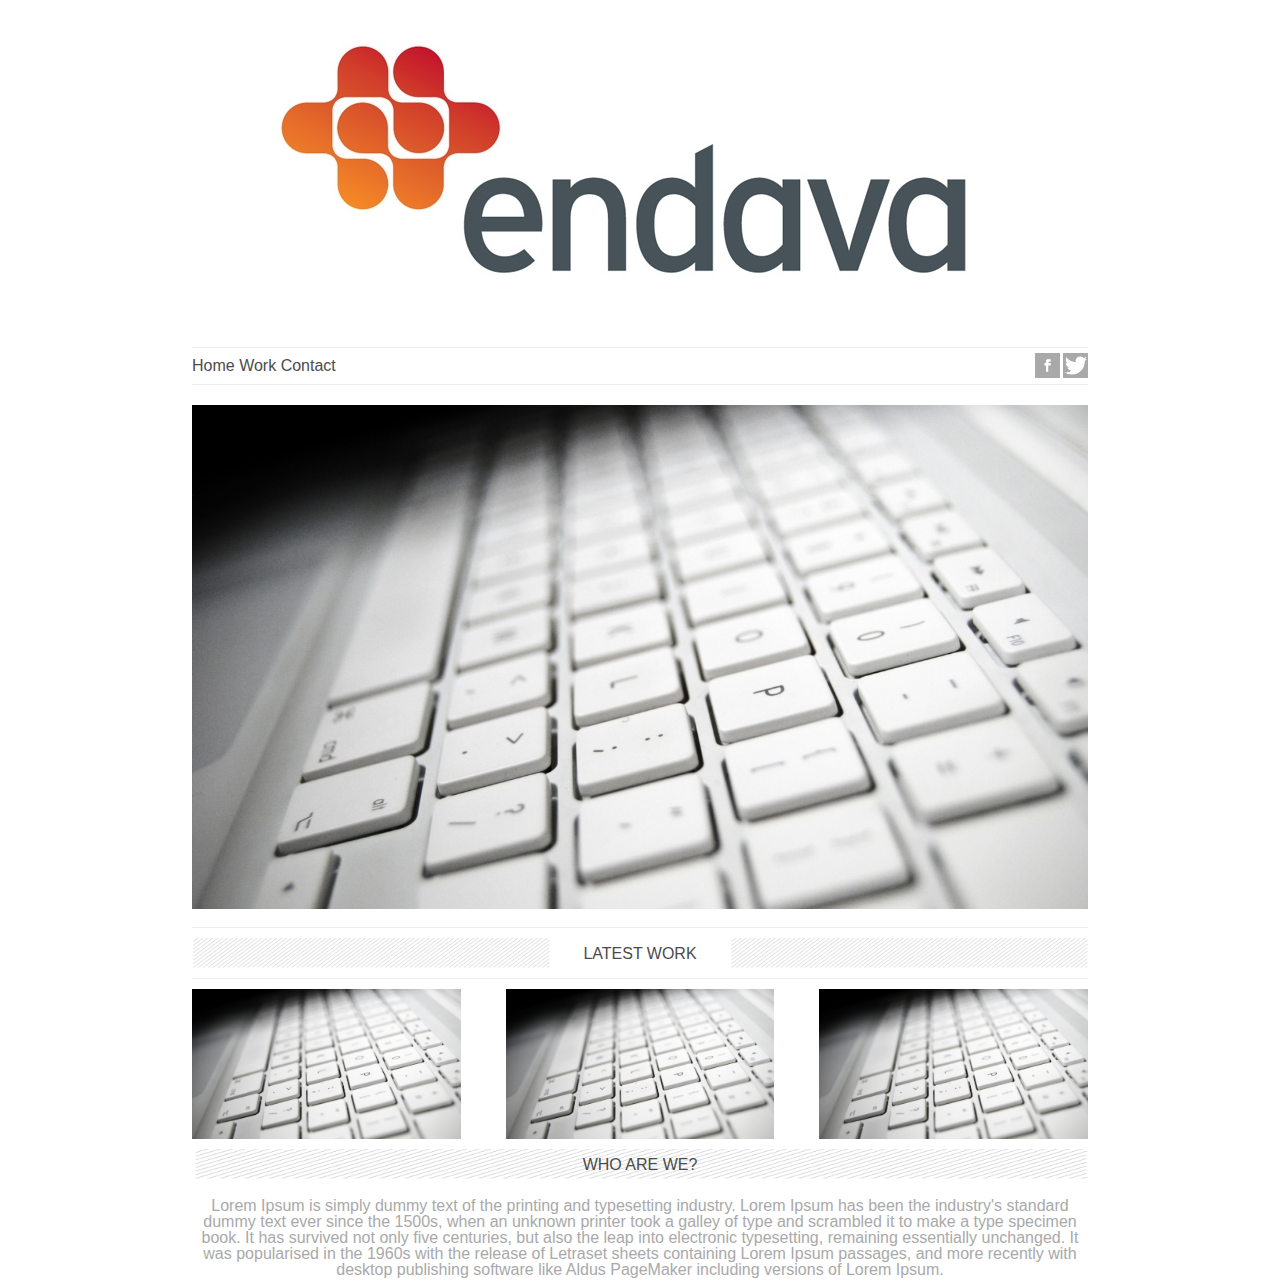
==== UI/Homework1/index.html @ 07d2d4e2 "Update" ====
<!DOCTYPE html>
<html>
<head>
	<link rel="stylesheet" type="text/css" href="normalize.css">
	<link rel="stylesheet" type="text/css" href="mystyle.css">
</head>

<body>

	<header>
		<center id ="logo">
			<img src="endava.jpg">
		</center>

		<nav>	
			<li>Home</li>
			<li>Work</li>
			<li>Contact</li>
			<li>
				<div><img src="twitter.png"></div>
			</li>
			<li>
				<div><img src="facebook.png"></div>
			</li>
		</nav>
	</header>

	<div class="content">
		<div id="main_image">
			<img src="keyboard.jpg">
		</div>

		<div class="line" id="line1">
			<img src="line.png">
			<div>LATEST WORK</div>
			<img src="line.png">
		</div>
		<div>
			<img src="keyboard.jpg">
			<img src="keyboard.jpg">
			<img src="keyboard.jpg">
		</div>

		<div>
			<img src="line.png">
			<div>WHO ARE WE?</div>
		</div>

		<div>
			Lorem Ipsum is simply dummy text of the printing and typesetting industry. Lorem Ipsum has been the industry's standard dummy text ever since the 1500s, when an unknown printer took a galley of type and scrambled it to make a type specimen book. It has survived not only five centuries, but also the leap into electronic typesetting, remaining essentially unchanged. It was popularised in the 1960s with the release of Letraset sheets containing Lorem Ipsum passages, and more recently with desktop publishing software like Aldus PageMaker including versions of Lorem Ipsum.
		</div>

	</div>
	<footer>
		
	</footer>
</body>
</html>
---- UI/Homework1/mystyle.css ----
body {
		margin: 5px 15% 5px 15%;
		font-family: 'Source Sans Pro', sans-serif;
		color: #4b4b4b;
	}

	li {
		    display: inline;
	}

	/*header*/
	#id > img {
		max-height: 150px;
	}

	body > header > nav {
		border-top-style: ridge;
		border-bottom-style: ridge;
		margin-bottom: 5px;
		padding-bottom: 10px;
		padding-top: 10px;
		border-bottom-width: 1px;
		border-top-width: 1px;
	}

	body > header > nav > li > div {
		float: right;
		display: flex;
	}

	body > header > nav > li:nth-child(5) > div{
		margin-right: 3px;
	}

	body > header > nav > li > div > img {
		height: 25px;
		width: 25px;
		background: darkgray;
		position: relative;
		top: -5px;
	}
	body > header > nav > li > div > img:hover{
		background: cornflowerblue;
	}

	/*content*/

	/*1st line*/
	#main_image > img {
		width: 100%;
		margin-top: 15px;
		margin-bottom: 15px;
	}

	/*2nd line*/

	body > div > div.line {
		display: inline-flex;
		max-height: 30px;
		padding-bottom: 10px;
		padding-top: 10px;
		border-bottom-style: ridge;
		border-top-style: ridge;
		border-bottom-width: 1px;
		border-top-width: 1px;
	}

	#line1{
		
	}

	.line > img{
		width: 40%;
	}

	.line > div{
		width: 20%;
		text-align: center;
		padding-top: 8px;
	}

	/*3nd line*/

	body > div > div:nth-child(3) { 
		display: inline-flex;
		max-height: 150px;
		padding-top: 10px;
		padding-bottom: 10px;
	}

	body > div > div:nth-child(3) > img{
		width: 30%;
	}

	body > div > div:nth-child(3) > img:nth-child(3){
		margin-left: auto;
	}
	body > div > div:nth-child(3) > img:nth-child(1){
		margin-right: auto;
	}

	/*4nd line*/
	body > div > div:nth-child(4) {
		width: 100%;
	}

	body > div > div:nth-child(4) > img{
		width: 100%;
		max-height: 30px;
	}

	body > div > div:nth-child(4) > div{
		position: relative;
		top: -25px;
		text-align: center;
	}
	body > div > div:nth-child(5){
		text-align: -webkit-center;
		color: darkgray;
	}
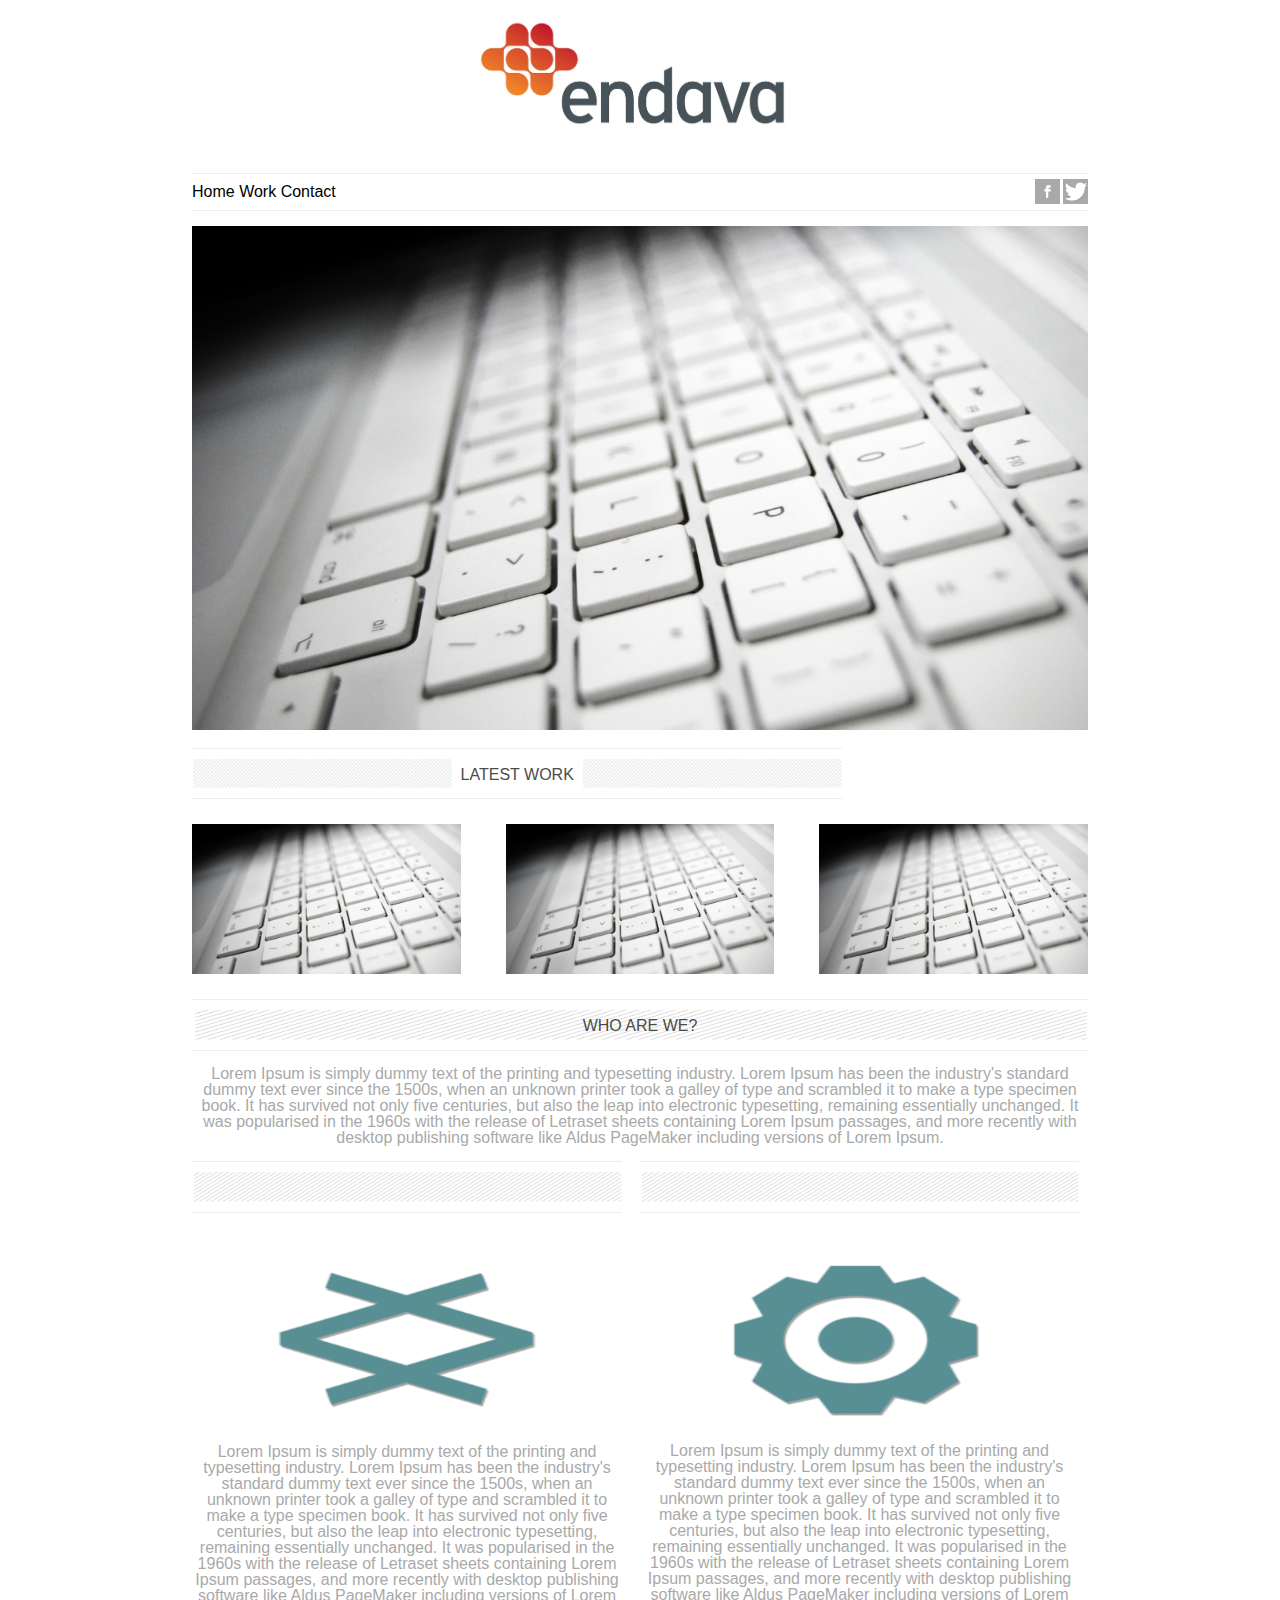
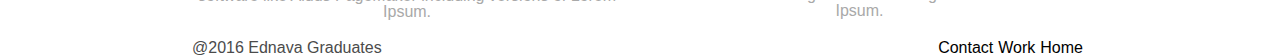
==== commit f6199a57: "no message" ====
--- a/UI/Homework1/index.html
+++ b/UI/Homework1/index.html
@@ -1,8 +1,10 @@
 <!DOCTYPE html>
 <html>
 <head>
+	<meta name="viewport" content="width=device-width, initial-scale=1">
 	<link rel="stylesheet" type="text/css" href="normalize.css">
 	<link rel="stylesheet" type="text/css" href="mystyle.css">
+	<meta charset="utf-8">
 </head>
 
 <body>
@@ -12,10 +14,10 @@
 			<img src="endava.jpg">
 		</center>
 
-		<nav>	
-			<li>Home</li>
-			<li>Work</li>
-			<li>Contact</li>
+		<nav class="line" id= "line0">	
+			<li><a href="url">Home</a></li>
+			<li><a href="url">Work</a></li>
+			<li><a href="url">Contact</a></li>
 			<li>
 				<div><img src="twitter.png"></div>
 			</li>
@@ -25,34 +27,56 @@
 		</nav>
 	</header>
 
-	<div class="content">
+	<div id="content">
 		<div id="main_image">
 			<img src="keyboard.jpg">
 		</div>
 
-		<div class="line" id="line1">
+		<div class="line col-xs-12" id="line1">
 			<img src="line.png">
 			<div>LATEST WORK</div>
 			<img src="line.png">
 		</div>
-		<div>
+		<div id="pic">
 			<img src="keyboard.jpg">
 			<img src="keyboard.jpg">
 			<img src="keyboard.jpg">
 		</div>
 
-		<div>
+		<div class="line" id="line2">
 			<img src="line.png">
-			<div>WHO ARE WE?</div>
+			<p>WHO ARE WE?</p>
 		</div>
 
-		<div>
+		<p id="text1">
 			Lorem Ipsum is simply dummy text of the printing and typesetting industry. Lorem Ipsum has been the industry's standard dummy text ever since the 1500s, when an unknown printer took a galley of type and scrambled it to make a type specimen book. It has survived not only five centuries, but also the leap into electronic typesetting, remaining essentially unchanged. It was popularised in the 1960s with the release of Letraset sheets containing Lorem Ipsum passages, and more recently with desktop publishing software like Aldus PageMaker including versions of Lorem Ipsum.
+		</p>
+
+		<div id="line3">
+			<div id="col1">
+				<img src="line.png" class="line">
+				<img src="arc.png">
+				<p id="text1">
+			Lorem Ipsum is simply dummy text of the printing and typesetting industry. Lorem Ipsum has been the industry's standard dummy text ever since the 1500s, when an unknown printer took a galley of type and scrambled it to make a type specimen book. It has survived not only five centuries, but also the leap into electronic typesetting, remaining essentially unchanged. It was popularised in the 1960s with the release of Letraset sheets containing Lorem Ipsum passages, and more recently with desktop publishing software like Aldus PageMaker including versions of Lorem Ipsum.
+				</p>
+			</div>
+			<div id="col2"></div> 
+			<div id="col3">
+				<img src="line.png" class="line">
+				<img src="rotita.png">
+				<p id="text1">
+			Lorem Ipsum is simply dummy text of the printing and typesetting industry. Lorem Ipsum has been the industry's standard dummy text ever since the 1500s, when an unknown printer took a galley of type and scrambled it to make a type specimen book. It has survived not only five centuries, but also the leap into electronic typesetting, remaining essentially unchanged. It was popularised in the 1960s with the release of Letraset sheets containing Lorem Ipsum passages, and more recently with desktop publishing software like Aldus PageMaker including versions of Lorem Ipsum.
+				</p>
+			</div>
 		</div>
-
 	</div>
 	<footer>
-		
+		<nav>
+			<li>@2016 Ednava Graduates</li>
+			<li><a href="url">Home</a></li>
+			<li><a href="url">Work</a></li>
+			<li><a href="url">Contact</a></li>
+		</nav>
 	</footer>
 </body>
-</html>																																																																																																																																																					+</html>					--- a/UI/Homework1/mystyle.css
+++ b/UI/Homework1/mystyle.css
@@ -9,38 +9,32 @@
 	}
 
 	/*header*/
-	#id > img {
+	#logo > img {
 		max-height: 150px;
-	}
-
-	body > header > nav {
-		border-top-style: ridge;
-		border-bottom-style: ridge;
-		margin-bottom: 5px;
-		padding-bottom: 10px;
-		padding-top: 10px;
-		border-bottom-width: 1px;
-		border-top-width: 1px;
-	}
-
-	body > header > nav > li > div {
+		max-width: 100%;
+	}
+
+	#line0 > li > div {
 		float: right;
 		display: flex;
 	}
 
-	body > header > nav > li:nth-child(5) > div{
+	#line0 > li:nth-child(5) > div{
 		margin-right: 3px;
 	}
 
-	body > header > nav > li > div > img {
+	#line0 > li > div > img {
 		height: 25px;
 		width: 25px;
 		background: darkgray;
 		position: relative;
 		top: -5px;
 	}
-	body > header > nav > li > div > img:hover{
+	#line0 > li > div > img:hover{
 		background: cornflowerblue;
+	}
+	a:hover{
+		color: cornflowerblue;
 	}
 
 	/*content*/
@@ -48,80 +42,180 @@
 	/*1st line*/
 	#main_image > img {
 		width: 100%;
+	}
+
+	/*2nd line*/
+
+	.line {
+		max-height: 30px;
+		padding-bottom: 10px;
+		padding-top: 10px;
+		border-style: ridge;
+		border-bottom-width: 1px;
+		border-top-width: 1px;
 		margin-top: 15px;
 		margin-bottom: 15px;
 	}
 
-	/*2nd line*/
-
-	body > div > div.line {
+	.line > img{
+		max-height: 30px;
+	}
+
+	#line1{
 		display: inline-flex;
-		max-height: 30px;
-		padding-bottom: 10px;
-		padding-top: 10px;
-		border-bottom-style: ridge;
-		border-top-style: ridge;
-		border-bottom-width: 1px;
-		border-top-width: 1px;
-	}
-
-	#line1{
-		
-	}
-
-	.line > img{
+	}
+
+	#line1 > img{
 		width: 40%;
 	}
 
-	.line > div{
+	#line1 > div{
 		width: 20%;
 		text-align: center;
 		padding-top: 8px;
 	}
 
-	/*3nd line*/
-
-	body > div > div:nth-child(3) { 
+	/*3rd line*/
+
+	#pic { 
 		display: inline-flex;
 		max-height: 150px;
 		padding-top: 10px;
 		padding-bottom: 10px;
 	}
 
-	body > div > div:nth-child(3) > img{
+	#pic > img{
 		width: 30%;
 	}
 
-	body > div > div:nth-child(3) > img:nth-child(3){
+	#pic > img:nth-child(3){
 		margin-left: auto;
 	}
-	body > div > div:nth-child(3) > img:nth-child(1){
+	#pic > img:nth-child(1){
 		margin-right: auto;
 	}
 
-	/*4nd line*/
-	body > div > div:nth-child(4) {
-		width: 100%;
-	}
-
-	body > div > div:nth-child(4) > img{
-		width: 100%;
-		max-height: 30px;
-	}
-
-	body > div > div:nth-child(4) > div{
+	/*4th line*/
+	#line2 {
+		width: 100%;
+	}
+
+	#line2 > img{
+		width: 100%;
+	}
+
+	#line2 > p{
 		position: relative;
-		top: -25px;
 		text-align: center;
-	}
-	body > div > div:nth-child(5){
+		top:-25px;
+	}
+	#text1{
 		text-align: -webkit-center;
 		color: darkgray;
 	}
 
-	
-
-
-
-
-
+	.line >div> img{
+		max-height: 30px;
+	}
+
+	#line3{
+		display: inline-flex;
+		width: 100%;
+	}
+
+	#col1{
+		width: 48%;
+	}
+
+	#col1 > img{
+		width: 100%;
+		max-height: 30px;
+	}
+
+
+	#col3 > img{
+		width: 100%;
+		float: right;
+	}
+
+	#col3{
+		width: 49%;
+		float: right;
+	}
+	#col2{
+		width: 2%;
+	}
+
+	#col1 > img:nth-child(2){
+		max-height: 200px;
+		margin-top: 10px;
+	}
+	#col3 > img:nth-child(2){
+		max-height: 200px;
+		margin-top: 15px;
+	}
+
+	body > footer{
+		margin-top: 20px;
+		margin-bottom: 20px;
+	}
+
+	body > footer > nav{
+		width: 100%;
+	}
+
+	body > footer > nav > li{
+		float: right;
+		margin-right: 5px;
+	}
+
+	body > footer > nav > li:nth-child(1){
+		float: left;
+	}
+
+	/*mobile*/
+
+	@media screen and (max-width: 480px) {
+		body {
+		margin: 5px 25% 5px 25%;
+		}
+		#pic { 
+		display: inline;
+		padding-top: 10px;
+		padding-bottom: 10px;
+		}
+		#pic > img{
+			width: 100%;
+		}
+
+		#line3{
+		display: block;
+		width: 100%;
+		}
+
+		#col1{
+			width: 100%;
+		}
+		 #col3{
+			width: 100%;
+		}
+		#col2{
+			width: 0%;
+		}
+
+		#logo > img {
+		max-height: 100px;
+		width: 100%;
+		}
+		body > footer > nav > li:nth-child(2){
+			display: none;
+		}
+		body > footer > nav > li:nth-child(3){
+			display: none;
+		}
+		body > footer > nav > li:nth-child(4){
+			display: none;
+		}
+	}
+
+	